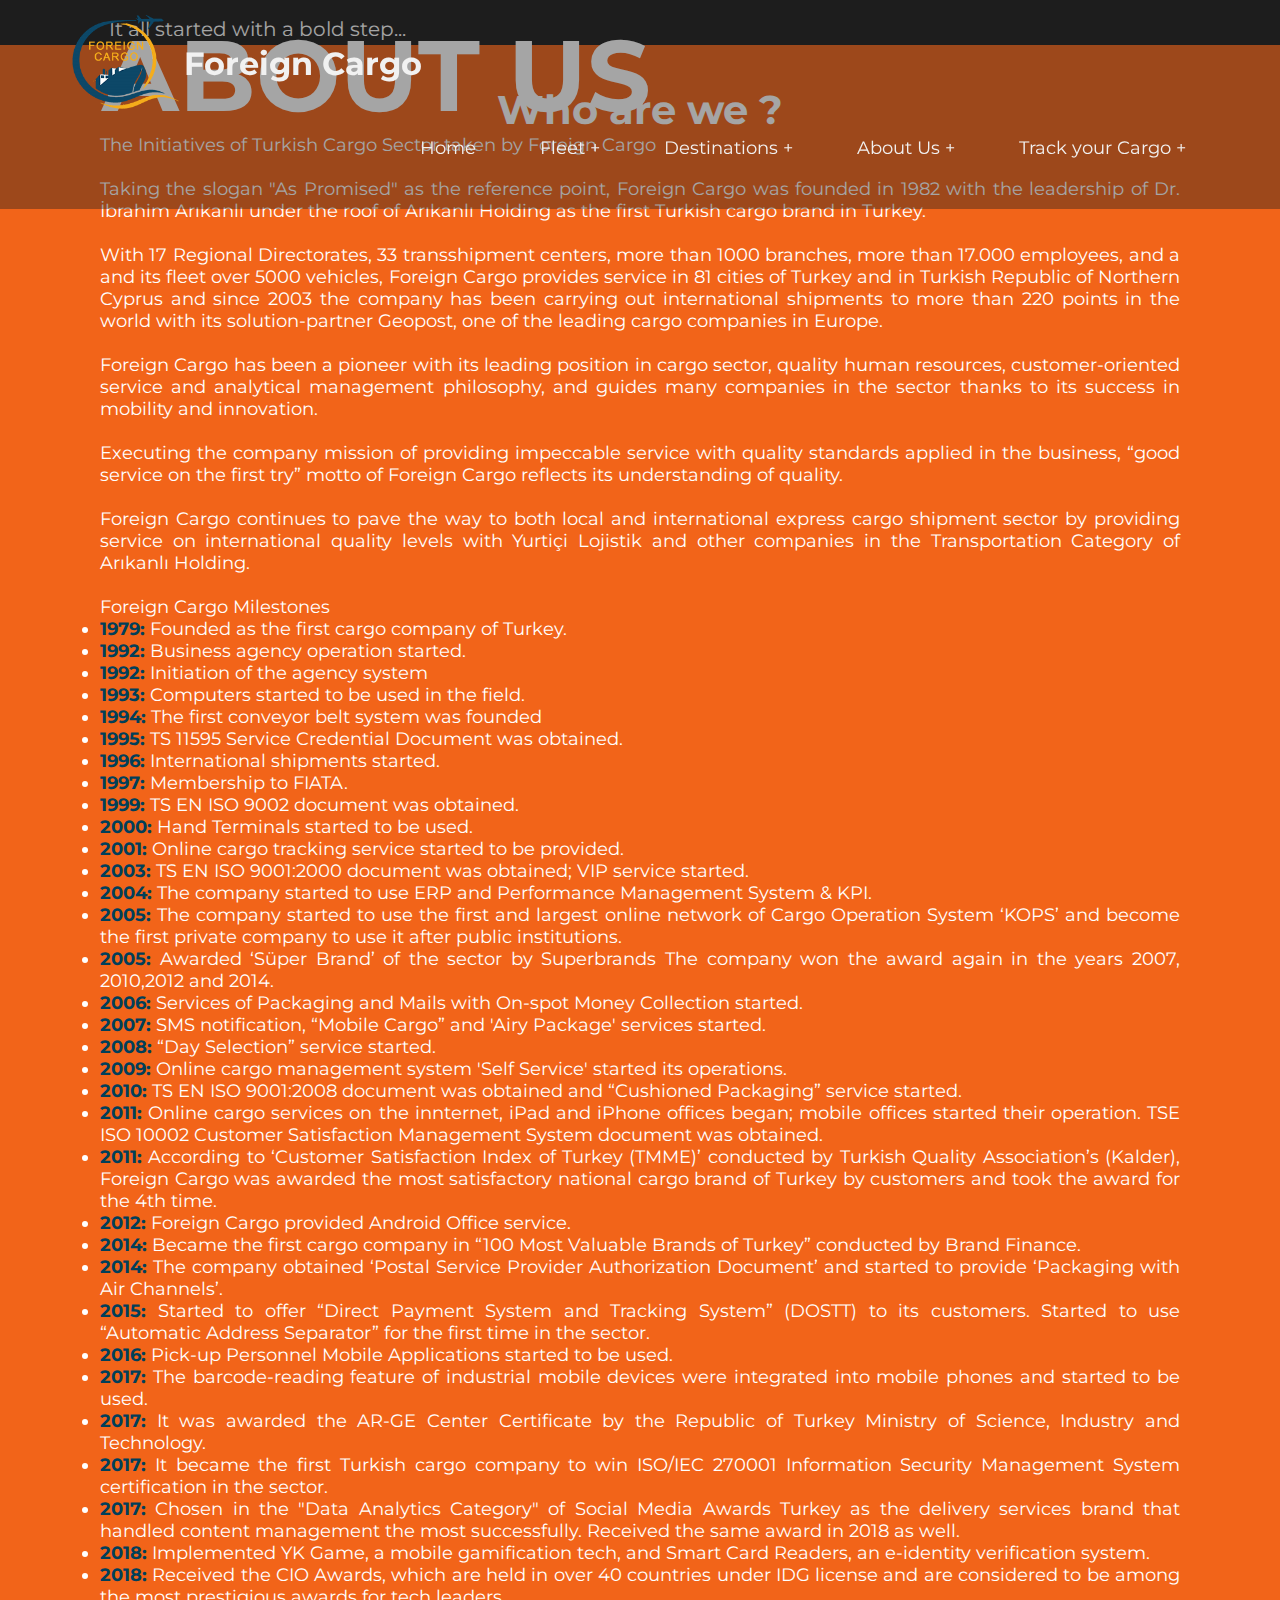
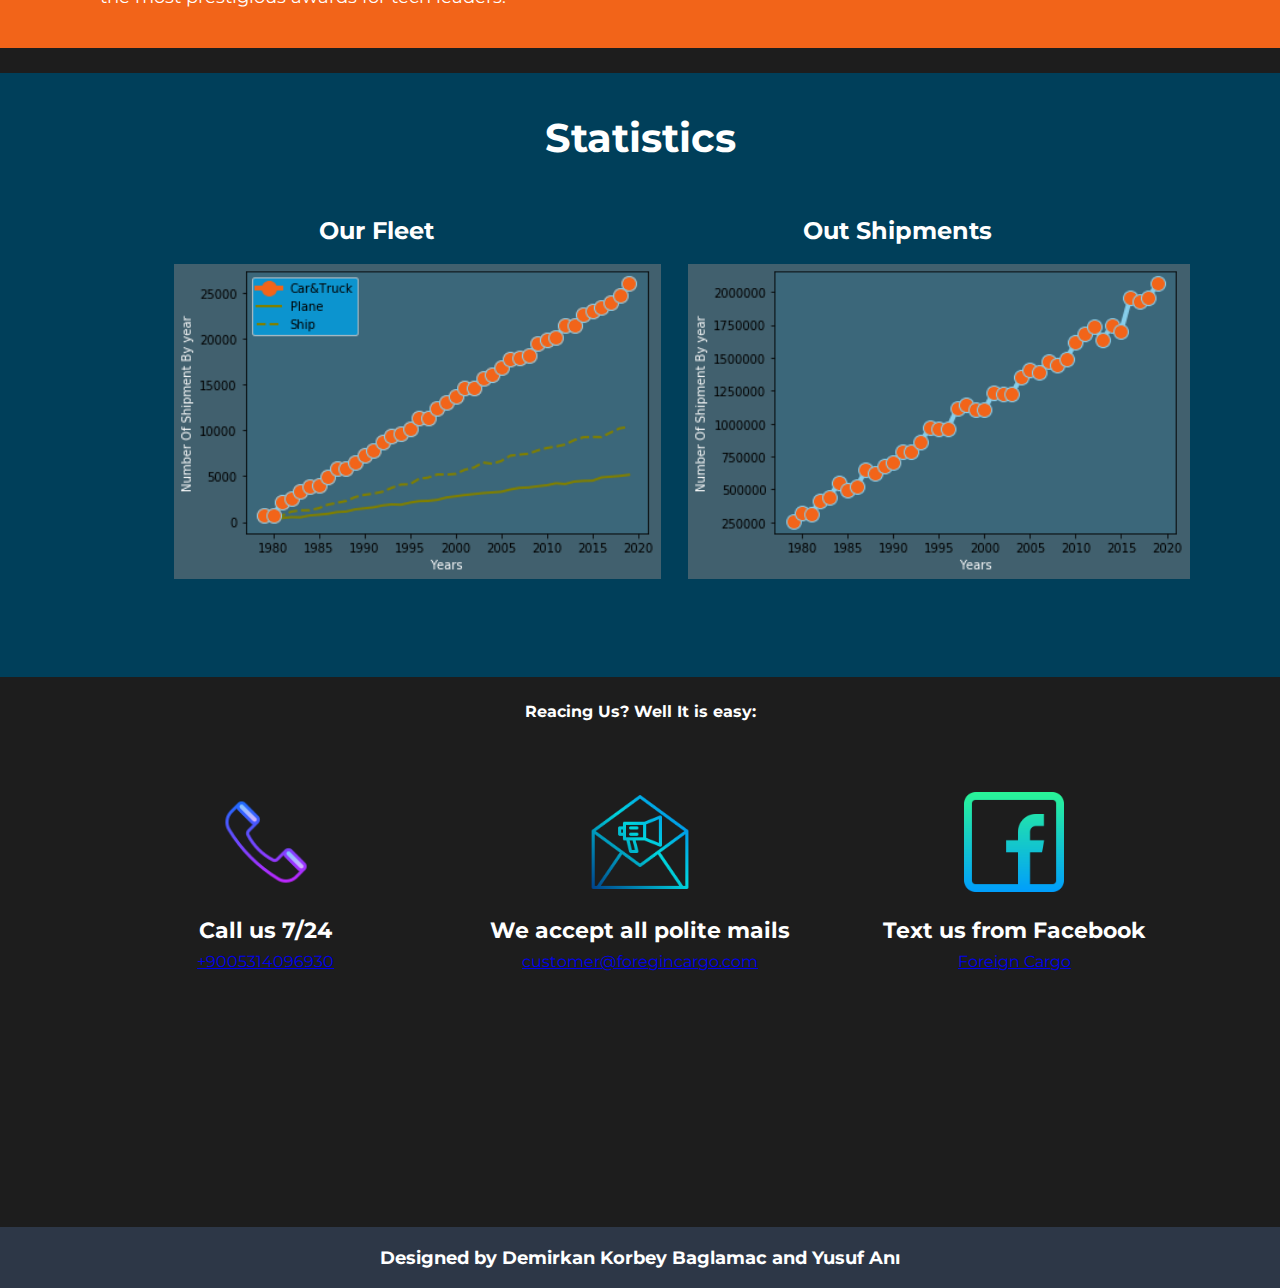
==== htmls/about-us.html @ 5ed9c093 "Added About Us" ====
<!DOCTYPE html>
<html lang="en">
<head>
    <meta charset="UTF-8">
    <meta name="viewport" content="width=device-width, initial-scale=1.0">
    <meta http-equiv="X-UA-Compatible" content="ie=edge">
    <meta name = "keywords" content = "Cargo, Plane, Logistic" />
    <meta name = "description" content = "The website of Foreign Cargo." />
    <meta name="author" content="Created by Demirkan Korbey Baglamac and Yusuf Anı">
    <link rel="icon" href="../images/favicon.png" type="image/png">
    <link rel="stylesheet" href="../css/main.css">
    <link rel="stylesheet" href="../css/about.css ">
    <script src="https://ajax.googleapis.com/ajax/libs/jquery/3.5.1/jquery.min.js"></script>
    <link href="https://fonts.googleapis.com/css?family=Montserrat|Raleway|Source+Sans+Pro" rel="stylesheet">
    <!--Image Slider-->
    <script src="../js/slider.js"></script>
    <!--Main Js-->
    <script src="../js/main.js"></script>
    <title>Foreign Cargo</title>
</head>
<body>
    <!--Header-->
    <header id="header">
    <div class="container">
        <div id="logo" style = "cursor: pointer;" onclick="location.href='../index.html';">
            <img id="logo-image" src="../images/logo_tran_200x200.png"></img>
            <h1 id="logo-text">Foreign Cargo</h1>
        </div>
        <!--Navigation Bar-->
        <nav id="nav-menu">
            <ul>
                <li><a href="../index.html">Home</a></li>
                <li><a href="#">Fleet</a>
                <!-- First Tier Drop Down -->
                <ul>
                    <li class="sub-menu"><a href="#">Aerial</a></li>
                    <li class="sub-menu"><a href="#">Ships</a></li>
                    <li class="sub-menu"><a href="#">Trucks</a></li>
                </ul>        
                </li>
                <li><a href="htmls/destinations.html">Destinations</a>
                <!-- First Tier Drop Down -->
                <ul>
                    <li class="sub-menu"><a href="#">Asia</a></li>
                    <li class="sub-menu"><a href="#">Africa</a></li>
                    <li class="sub-menu"><a href="#">Europe</a></li>
                    <li class="sub-menu"><a href="#">America</a></li>
                </ul>
                </li>
                <li><a href="#">About Us</a>
                    <!-- First Tier Drop Down -->
                    <ul>
                        <li class="sub-menu"><a href="#">Our History</a></li>
                        <li class="sub-menu"><a href="#">Contacts</a></li>
                        <li class="sub-menu"><a href="#">Statistics</a></li>
                    </ul>
                </li>
                <li id="search_button_li" onmouseover="change_visibility_sbutton(1)" onmouseout="change_visibility_sbutton(0)" ><a  href="#">Track your Cargo</a> <input id="search_button" type="text" style="visibility: hidden; position: absolute;" placeholder="Search.."></li>
            </ul>
        </nav>
    </div>
    </header>
    <!--Title Image-->
    <div class="titleHeader">
        <img class="titleImage"src="../images/aboutus.jpg" style="width: 100%;" alt="">
        <h2 class="titleText">ABOUT US</h2>
        <p class="titleText2">It all started with a bold step...</p>
    </div>
    <!--Start Page Code-->
    <section id="news"  >
        <div class="newsBox" >
          <div class="container">
              <h4>Who are we ?</h4>
              
          <div style="font-size: large;text-align: justify;" >
            The Initiatives of Turkish Cargo Sector taken by Foreign Cargo<br><br>
            Taking the slogan "As Promised" as the reference point, Foreign Cargo was founded in 1982 with the leadership of Dr. İbrahim Arıkanlı under the roof of Arıkanlı Holding as the first Turkish cargo brand in Turkey.<br><br>
            
            With 17 Regional Directorates, 33 transshipment centers, more than 1000 branches, more than 17.000 employees, and a and its fleet over 5000 vehicles, Foreign Cargo provides service in 81 cities of Turkey and in Turkish Republic of Northern Cyprus and since 2003 the company has been carrying out international shipments to more than 220 points in the world with its solution-partner Geopost, one of the leading cargo companies in Europe.<br><br>
            
            Foreign Cargo has been a pioneer with its leading position in cargo sector, quality human resources, customer-oriented service and analytical management philosophy, and guides many companies in the sector thanks to its success in mobility and innovation.<br><br>
            
            Executing the company mission of providing impeccable service with quality standards applied in the business, “good service on the first try” motto of Foreign Cargo reflects its understanding of quality.<br><br>
            
            Foreign Cargo continues to pave the way to both local and international express cargo shipment sector by providing service on international quality levels with Yurtiçi Lojistik and other companies in the Transportation Category of Arıkanlı Holding.<br><br>
            
            Foreign Cargo Milestones
            <ul>

            <li><span class="date" >1979:</span> Founded as the first cargo company of Turkey.</li>
            <li><span class="date" >1992:</span> Business agency operation started.</li>
            <li><span class="date" >1992:</span> Initiation of the agency system</li>
            <li><span class="date" >1993:</span> Computers started to be used in the field.</li>
            <li><span class="date" >1994:</span> The first conveyor belt system was founded</li>
            <li><span class="date" >1995:</span> TS 11595 Service Credential Document was obtained.</li>
            <li><span class="date" >1996:</span> International shipments started.</li>
            <li><span class="date" >1997:</span> Membership to FIATA.</li>
            <li><span class="date" >1999:</span> TS EN ISO 9002 document was obtained.</li>
            <li><span class="date" >2000:</span> Hand Terminals started to be used.</li>
            <li><span class="date" >2001:</span> Online cargo tracking service started to be provided.</li>
            <li><span class="date" >2003:</span> TS EN ISO 9001:2000 document was obtained; VIP service started.</li>
            <li><span class="date" >2004:</span> The company started to use ERP and Performance Management System & KPI.</li>
            <li><span class="date" >2005:</span> The company started to use the first and largest online network of Cargo Operation System ‘KOPS’ and become the first private company to use it after public institutions.</li>
            <li><span class="date" >2005:</span> Awarded ‘Süper Brand’ of the sector by Superbrands The company won the award again in the years 2007, 2010,2012 and 2014.</li>
            <li><span class="date" >2006:</span> Services of Packaging and Mails with On-spot Money Collection started.</li>
            <li><span class="date" >2007:</span> SMS notification, “Mobile Cargo” and 'Airy Package' services started.</li>
            <li><span class="date" >2008:</span> “Day Selection” service started.</li>
            <li><span class="date" >2009:</span> Online cargo management system 'Self Service' started its operations.</li>
            <li><span class="date" >2010:</span> TS EN ISO 9001:2008 document was obtained and “Cushioned Packaging” service started.</li>
            <li><span class="date" >2011:</span> Online cargo services on the innternet, iPad and iPhone offices began; mobile offices started their operation. TSE ISO 10002 Customer Satisfaction Management System document was obtained.</li>
            <li><span class="date" >2011:</span> According to ‘Customer Satisfaction Index of Turkey (TMME)’ conducted by Turkish Quality Association’s (Kalder), Foreign Cargo was awarded the most satisfactory national cargo brand of Turkey by customers and took the award for the 4th time.</li>
            <li><span class="date" >2012:</span> Foreign Cargo provided Android Office service.</li>
            <li><span class="date" >2014:</span> Became the first cargo company in “100 Most Valuable Brands of Turkey” conducted by Brand Finance.</li>
            <li><span class="date" >2014:</span> The company obtained ‘Postal Service Provider Authorization Document’ and started to provide ‘Packaging with Air Channels’.</li>
            <li><span class="date" >2015:</span> Started to offer “Direct Payment System and Tracking System” (DOSTT) to its customers. Started to use “Automatic Address Separator” for the first time in the sector.</li>
            <li><span class="date" >2016:</span> Pick-up Personnel Mobile Applications started to be used.</li>
            <li><span class="date" >2017:</span> The barcode-reading feature of industrial mobile devices were integrated into mobile phones and started to be used.</li>
            <li><span class="date" >2017:</span> It was awarded the AR-GE Center Certificate by the Republic of Turkey Ministry of Science, Industry and Technology.</li>
            <li><span class="date" >2017:</span> It became the first Turkish cargo company to win ISO/IEC 270001 Information Security Management System certification in the sector.</li>
            <li><span class="date" >2017:</span> Chosen in the "Data Analytics Category" of Social Media Awards Turkey as the delivery services brand that handled content management the most successfully. Received the same award in 2018 as well.</li>
            <li><span class="date" >2018:</span> Implemented YK Game, a mobile gamification tech, and Smart Card Readers, an e-identity verification system.</li>
            <li><span class="date" >2018:</span> Received the CIO Awards, which are held in over 40 countries under IDG license and are considered to be among the most prestigious awards for tech leaders.</li>
            

        </ul>

          </div>

            </div>
        </div>
        <div class="newsBox" >
            <div class="container">
                <h4>Statistics </h4>

                <div class="row" >
                    <div >
                        <h2> Our Fleet</h2>
                        <br>
                        <img  src="../images/statistics/n_flet.png" alt="" style="width:120%">
                    </div>
                    <div>
                        <h2> Out Shipments</h2>
                        <br>
                        <img  src="../images/statistics/n_item.png" alt="" style="width:120%">
                    </div>
    
                  </div>
    
    
    
    
            </div>
          </div>



  
        </div>
      </div>


    </section>
<section id="contacts">
    <h4 style="text-align: center;">Reacing Us? Well It is easy: </h4>
    <section id="smallBoxes" >
        <div class="container">
            <div class="smallBox">
                <img src="../images/Icons/tel.png" alt="Telephone">
                <h3>Call us 7/24</h3>
                <p style="text-align: center;"><a href="facebook.com">+9005314096930</a></p>
            </div>
            <div class="smallBox">
                <img src="../images/Icons/mail.png" alt="Mail">
                <h3>We accept all polite mails</h3>
                <p style="text-align: center;"><a href="facebook.com">customer@foregincargo.com</a></p>
            </div>
            <div class="smallBox">
                <img src="../images/Icons/facebook.png" alt="facebook">
                <h3>Text us from Facebook</h3>
                <p style="text-align: center;"><a href="facebook.com">Foreign Cargo</a> </p>         
            </div>
        </div>
    </section>

</section>



        <!--Footer-->
        <footer>
            <p>Designed by Demirkan Korbey Baglamac and Yusuf Anı</p>
        </footer>
        <!--Header Scroll Animation-->
        <script>
          window.onscroll = function() {scrollFunction()};
          var loaders = document.getElementsByClassName('menua');
    
          function scrollFunction() {
          if (window.screen.width > 768) {
              if (document.body.scrollTop > 20 || document.documentElement.scrollTop > 20) {
                  document.getElementById("header").style.backgroundColor = "rgba(47, 72, 88, 1)";
                  document.getElementById("header").style.minHeight = "60px";
                  document.getElementById("header").style.paddingTop = "0.6%";
                  document.getElementById("header").style.paddingBottom = "0";   
                  document.getElementById("logo-image").style.display = "none";  
                  document.getElementById("logo-text").style.marginTop = "0";
                  document.getElementById("logo-text").style.marginLeft = "120px";
                  document.getElementById("nav-menu").style.marginTop = "0";
                  ar = document.querySelectorAll(".sub-menu");
                  ar.forEach(element => {
                    element.style.backgroundColor=  "rgba(47, 72, 88, 1)";
                  });
              }
              else {
                  document.getElementById("header").style.backgroundColor = "rgba(29, 29, 29, 0.4)";
                  document.getElementById("header").style.minHeight = "70px";
                  document.getElementById("header").style.paddingTop = "0"; 
                  document.getElementById("header").style.paddingBottom = "30px"; 
                  document.getElementById("logo-image").style.display = "inline"; 
                  document.getElementById("logo-text").style.marginTop = "-80px";
                  document.getElementById("logo-text").style.marginLeft = "120px";  
                  document.getElementById("nav-menu").style.marginTop = "40px";
                  console.log("Kaydırma" + document.querySelectorAll(".sub-menu"))
                  ar = document.querySelectorAll(".sub-menu");
                  ar.forEach(element => {
                    element.style.backgroundColor=  "rgba(29, 29, 29, 0.2)";
                  });
              }
          }
      }        
      </script>
</body>
</html>
---- css/main.css ----
* {
    margin: 0;
    padding: 0;
    box-sizing: border-box;
}
body {
    font-family: 'Montserrat', sans-serif;
    background-color: #1d1d1d;
    color: white;
}
.container {
    width: 90%;
    margin: auto;
}

/*-----------Header-----------*/
header {
    position: fixed;
    top: 0;
    min-height: 80px;
    padding-top: 0;
    background-color: rgba(29, 29, 29, 0.4);
    width: 100%;
    margin: auto;
    padding-bottom: 30px;
    z-index: 2;
    transition: background-color 0.2s, min-height 0.2s, padding-top 0.2s;
    -webkit-transition: background-color 0.2s, min-height 0.2s, padding-top 0.2s;     
}
header #logo {
    float: left;
    color: rgb(241,241,241);
    display: inline;
}
header #logo-image {
    width: 120px;
    height: 120px;
}
header #logo-text {
    margin-top: -80px;
    margin-left: 120px;
}
header nav {
    float: right;
    margin-top: 40px;
}
header nav ul {
    padding: 0;
    margin: 0;
    list-style: none;
    position: relative;
}
header nav ul li {
    display:inline-block;
    padding: 10px 30px 20px 30px;  
}
header nav a {
    display:block;
    color: rgb(241,241,241);
    font-size: 18px;
    padding-top: 4px;
    text-decoration:none;
    transition: color 0.3s ease-in;
    -webkit-transition: color 0.3s ease-in;   
}
header nav a:hover {
    color: rgb(184, 184, 184);
}

/* Hide Dropdowns by Default */
header nav ul ul {
	display: none;
    position: absolute; 
    top: 50px; /* the height of the main nav */
}

/* Display Dropdowns on Hover */
header nav ul li:hover > ul {
	display: inherit;
}

/* Fisrt Tier Dropdown */
header nav ul ul li {
	width:170px;
	float:none;
	display:list-item;
    position: relative;
    background-color: rgba(29, 29, 29, 0.2);
}

/* Second, Third and more Tiers	*/
header nav ul ul ul li {
	position: relative;
	top:-60px; 
    left:130px;
}

/* Change this in order to change the Dropdown symbol */
header li > a:after { content:  ' +'; }
header li > a:only-child:after { content: ''; }

/*-----------Title Image-----------*/
.titleHeader {
    position: relative;
    height: 20%;
}

.titleText {
    position: absolute;
    font-size: 100px;
    top: 75%;
    left: 8%;
}
.titleText2 {
    position: absolute;
    font-size: 20px;
    top: 92%;
    left: 8.5%;
}

/*-----------ImageSlide-----------*/
.imageSlide {
    position: relative;
    min-height: 800px;
    text-align: center;
    color: #fff;   
    background-attachment: fixed;
    background: url() no-repeat ;
}
.imageSlidePage {
    position: absolute;
    top: 40%;
    right: 0%;
    /*height: 145px;*/
    padding: 20px;
    background-color: rgba(29, 29, 29, 0.5);
    font-family: 'Source Sans Pro', sans-serif;
}
.imageSlidePage h2 {
    font-size: 40px;
    display: inline-block;
    margin-right: 40px;
}
.imageSlidePage p {
    font-size: 18px;
    width: 400px;
    text-align: justify;
    display: inline-block;
    margin-right: 40px;
}
.prev, .next {
    cursor: pointer;
    position: absolute;
    top: 50%;
    width: auto;
    margin-top: -22px;
    padding: 16px;
    color: white;
    font-weight: bold;
    font-size: 18px;
    transition: 0.6s ease;
    border-radius: 0 3px 3px 0;
    user-select: none;
    background-color: rgb(41, 41, 41);
}
  
/* Position the "next button" to the right */
.next {
    right: 0;
    border-radius: 3px 0 0 3px;
}

/* Position the "next button" to the right */
.prev {
    left: 0;
    border-radius: 3px 0 0 3px;
}

/* On hover, add a black background color with a little bit see-through */
.prev:hover, .next:hover {
    background-color: rgba(0,0,0,0.8);
}
.fade {
    -webkit-animation-name: fade;
    -webkit-animation-duration: 1.5s;
    animation-name: fade;
    animation-duration: 1.5s;
}
  
@-webkit-keyframes fade {
    from {opacity: .4}
    to {opacity: 1}
}
  
@keyframes fade {
    from {opacity: .4}
    to {opacity: 1}
}

/*-----------Small Boxes-----------*/
/*Not: Small Boxları ortalayamadım o yüzden margin ekledim*/
#smallBoxes {
    display: flex;
    margin-top: 4%;
    margin-bottom: 5%;
}
#smallBoxes .smallBox {
    float: left;
    text-align: center; 
    width: 30%;
    padding-left: 20px;
    padding-right: 20px;
    margin-left: 2.5%;
}
#smallBoxes img  {
    width: 140px;
    padding: 20px;
}
#smallBoxes h3 {
    font-size: 140%;
    padding-bottom: 8px;
}
#smallBoxes p {
    text-align: justify;    
}

/*-----------News Boxes-----------*/
/*rgb(94, 93, 93)*/
#news .newsBox {
    margin-top: 2%;
    margin-bottom: 2%;
    text-align: center;
    justify-content: center;
    background-color: #F26419;
    padding: 40px;
}
#news .newsBox:nth-of-type(even) {
    background-color: #003f5a;
}
#news .newsBox h4 {
    font-size: 40px;
}
#news .newsBox p{
    float: left;
    text-align: justify;
    width: 50%;
    padding: 20px;
}

.newsTable {
    width: 80%;
    margin: auto;
}
.newsTable td {
    width: 40%;
}
.newsTable li {
    width: 50%;
    text-align: left;
    padding-bottom: 20px;
    font-size: 18px;
}

.title-hr hr {
    display: inline-block;
    width: 36%;
    margin: 5px 10px;
    border-top: 1px solid #e5e5e5;
}
.title-hr {
    text-align: center;
}
/*-----------Download Button-----------*/
.downloadButton {
    background-color: rgb(32, 46, 68);
    border: none;
    border-radius: 2px;
    color: rgb(241,241,241);
    padding: 10px 50px;
    cursor: pointer;
    font-size: 16px;
    margin-top: 5px;
  }
  .downloadButton:hover {
    background-color: rgba(24, 34, 51, 0.842);
  }

  .infoBtn {
    background-color:    #003f5a;
    border-radius: 11px;
    padding:       15px 25px;
    color:         #ffffff;
    display:       inline-block;
    text-align:    center;
    text-decoration: none;
  }
 
/*-----------Footer-----------*/
footer {
    padding: 20px;
    margin-top: 20%;
    color: white;
    background-color: rgb(45, 55, 71);
    text-align: center;
}
footer p {
    font-size: 110%;
    font-weight: bold;
}
/*-----------Responsive-----------*/
@media(max-width: 768px) {
    header .logo, header nav, header nav li,.imageSlideText, .imageSlideText h2, .imageSlideText p{
        float: none;
        text-align: center;
        width: 100%;
    }
    #smallBoxes .smallBox {
        float: none;
        text-align: center;
        width: 100%;
    }
}
---- css/about.css ----
.row{
    justify-content: center;
    display: flex;
    flex-wrap: nowrap;
    }
  .row div {
    padding: 5%;
  }

.date{
    color: #003f5a;
    font-weight: bold;
}
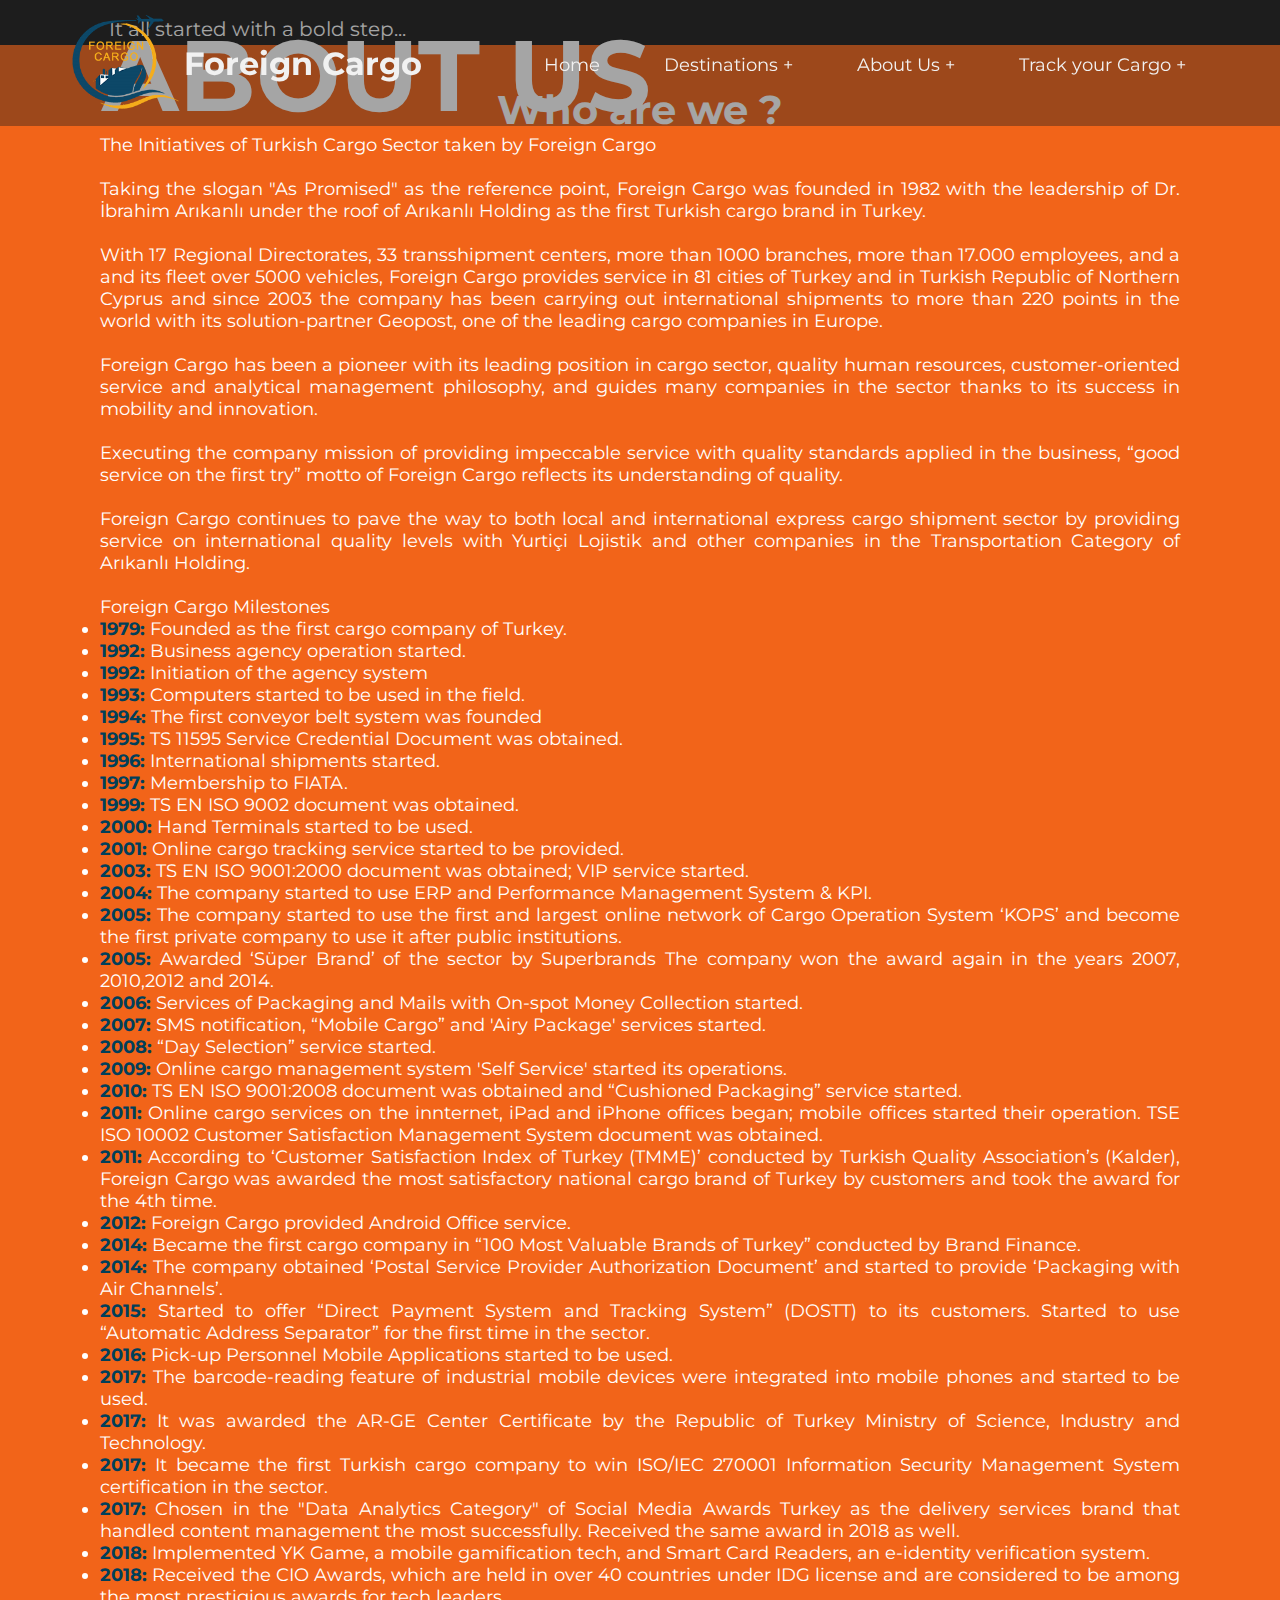
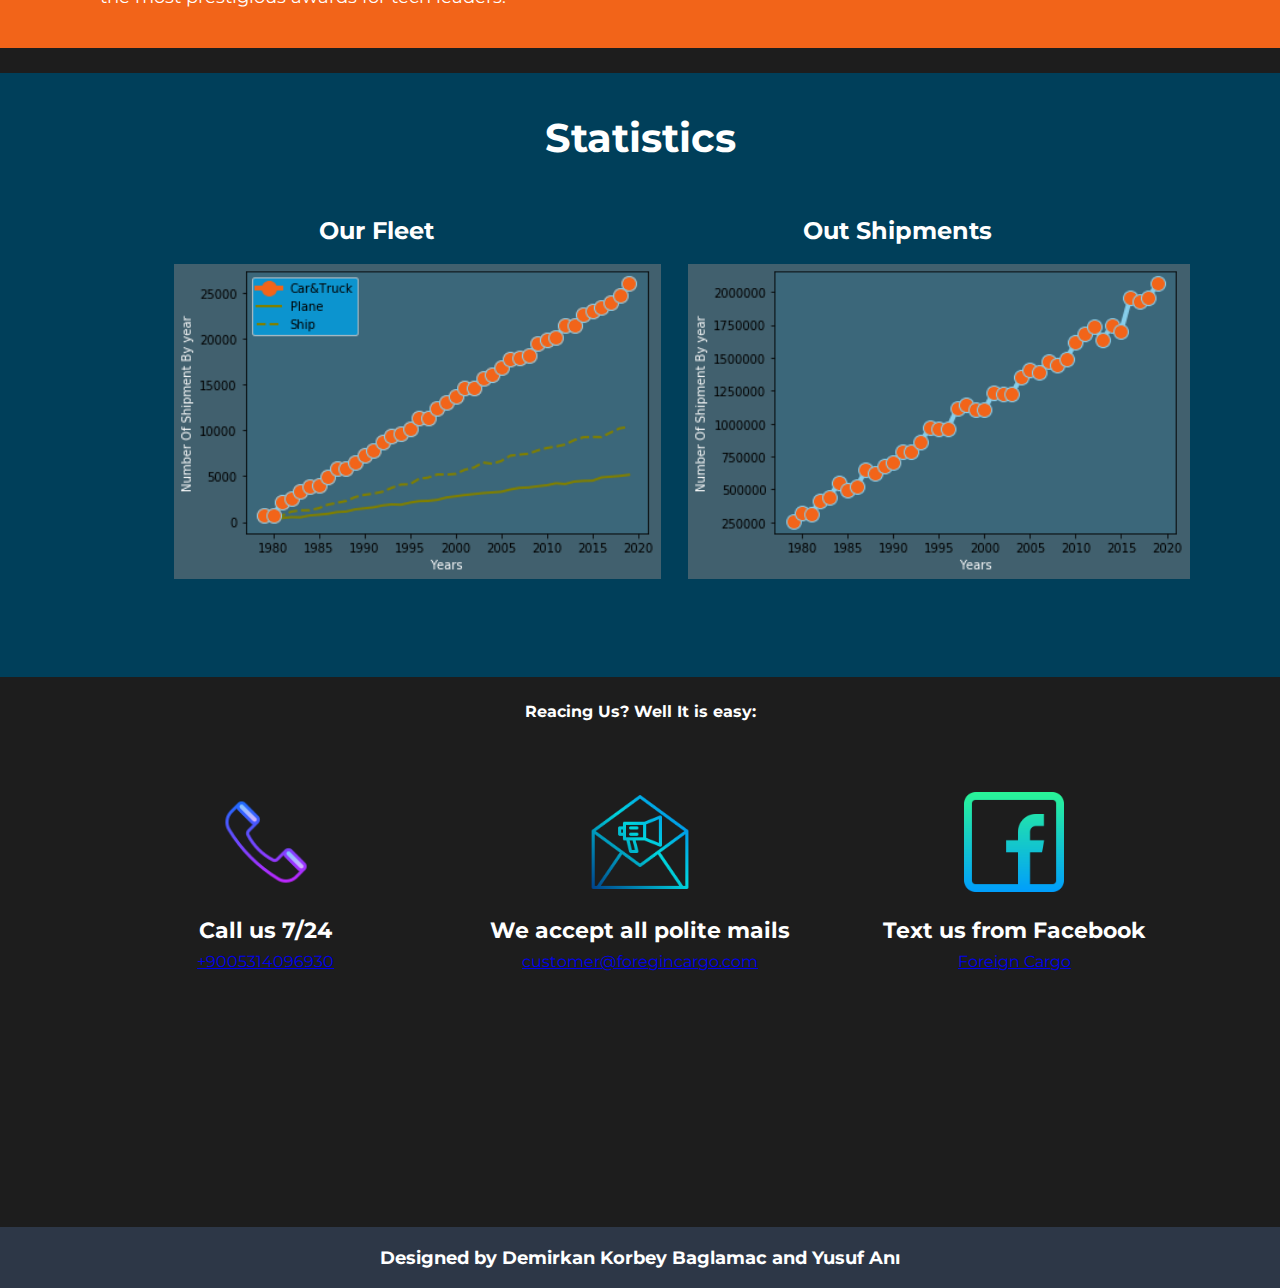
==== commit 31697e26: "Menu Links Added" ====
--- a/htmls/about-us.html
+++ b/htmls/about-us.html
@@ -30,29 +30,21 @@
         <nav id="nav-menu">
             <ul>
                 <li><a href="../index.html">Home</a></li>
-                <li><a href="#">Fleet</a>
+                <li><a href="destinations.html">Destinations</a>
                 <!-- First Tier Drop Down -->
                 <ul>
-                    <li class="sub-menu"><a href="#">Aerial</a></li>
-                    <li class="sub-menu"><a href="#">Ships</a></li>
-                    <li class="sub-menu"><a href="#">Trucks</a></li>
-                </ul>        
-                </li>
-                <li><a href="htmls/destinations.html">Destinations</a>
-                <!-- First Tier Drop Down -->
-                <ul>
-                    <li class="sub-menu"><a href="#">Asia</a></li>
-                    <li class="sub-menu"><a href="#">Africa</a></li>
-                    <li class="sub-menu"><a href="#">Europe</a></li>
-                    <li class="sub-menu"><a href="#">America</a></li>
+                    <li class="sub-menu"><a href="destinations.html#asia">Asia</a></li>
+                    <li class="sub-menu"><a href="destinations.html#africa">Africa</a></li>
+                    <li class="sub-menu"><a href="destinations.html#eu">Europe</a></li>
+                    <li class="sub-menu"><a href="destinations.html#america">America</a></li>
                 </ul>
                 </li>
-                <li><a href="#">About Us</a>
+                <li><a href="about-us.html">About Us</a>
                     <!-- First Tier Drop Down -->
                     <ul>
-                        <li class="sub-menu"><a href="#">Our History</a></li>
-                        <li class="sub-menu"><a href="#">Contacts</a></li>
-                        <li class="sub-menu"><a href="#">Statistics</a></li>
+                        <li class="sub-menu"><a href="about-us.html#history">Our History</a></li>
+                        <li class="sub-menu"><a href="about-us.html#contact">Contacts</a></li>
+                        <li class="sub-menu"><a href="about-us.html#stat">Statistics</a></li>
                     </ul>
                 </li>
                 <li id="search_button_li" onmouseover="change_visibility_sbutton(1)" onmouseout="change_visibility_sbutton(0)" ><a  href="#">Track your Cargo</a> <input id="search_button" type="text" style="visibility: hidden; position: absolute;" placeholder="Search.."></li>
@@ -67,6 +59,8 @@
         <p class="titleText2">It all started with a bold step...</p>
     </div>
     <!--Start Page Code-->
+        <!--Anchor-->
+        <span id="history"></span>
     <section id="news"  >
         <div class="newsBox" >
           <div class="container">
@@ -128,6 +122,8 @@
 
             </div>
         </div>
+             <!--Anchor-->
+     <span id="stat"></span>
         <div class="newsBox" >
             <div class="container">
                 <h4>Statistics </h4>
@@ -160,6 +156,8 @@
 
 
     </section>
+                <!--Anchor-->
+                <span id="contact"></span>
 <section id="contacts">
     <h4 style="text-align: center;">Reacing Us? Well It is easy: </h4>
     <section id="smallBoxes" >
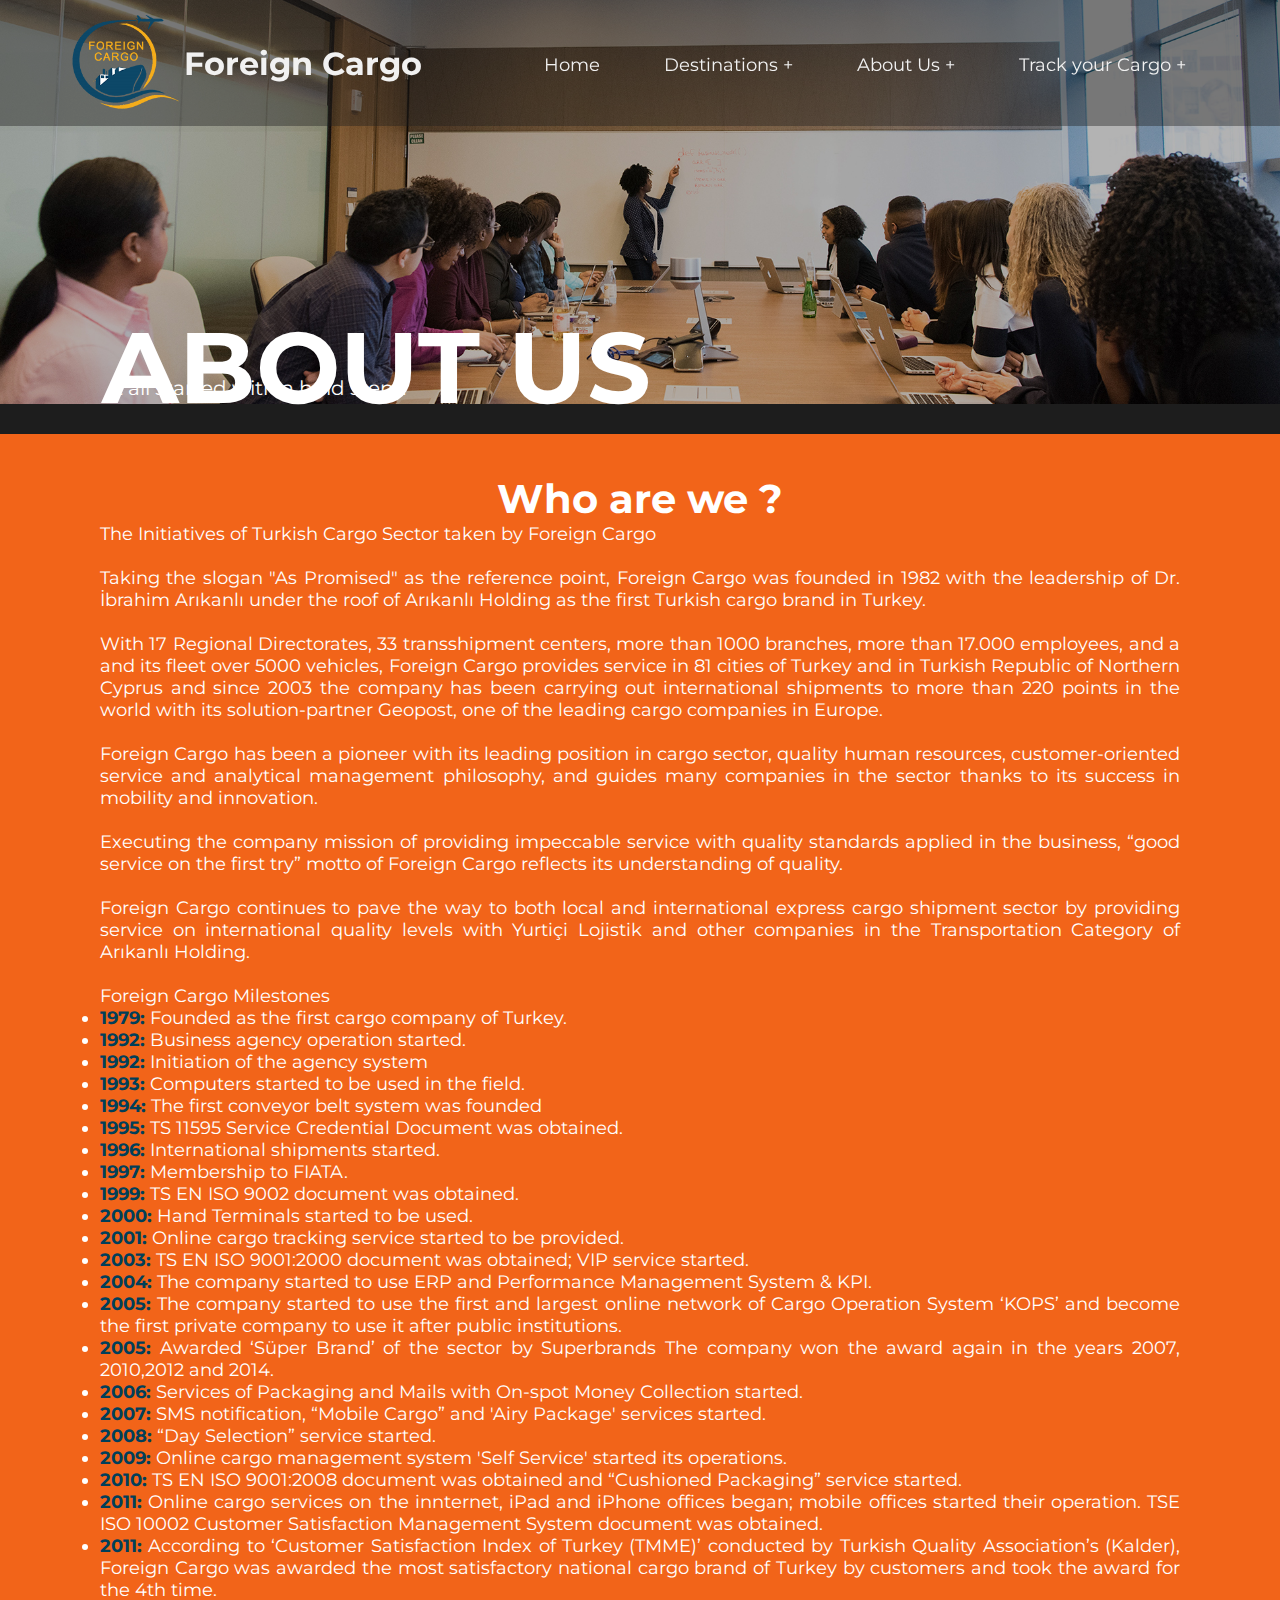
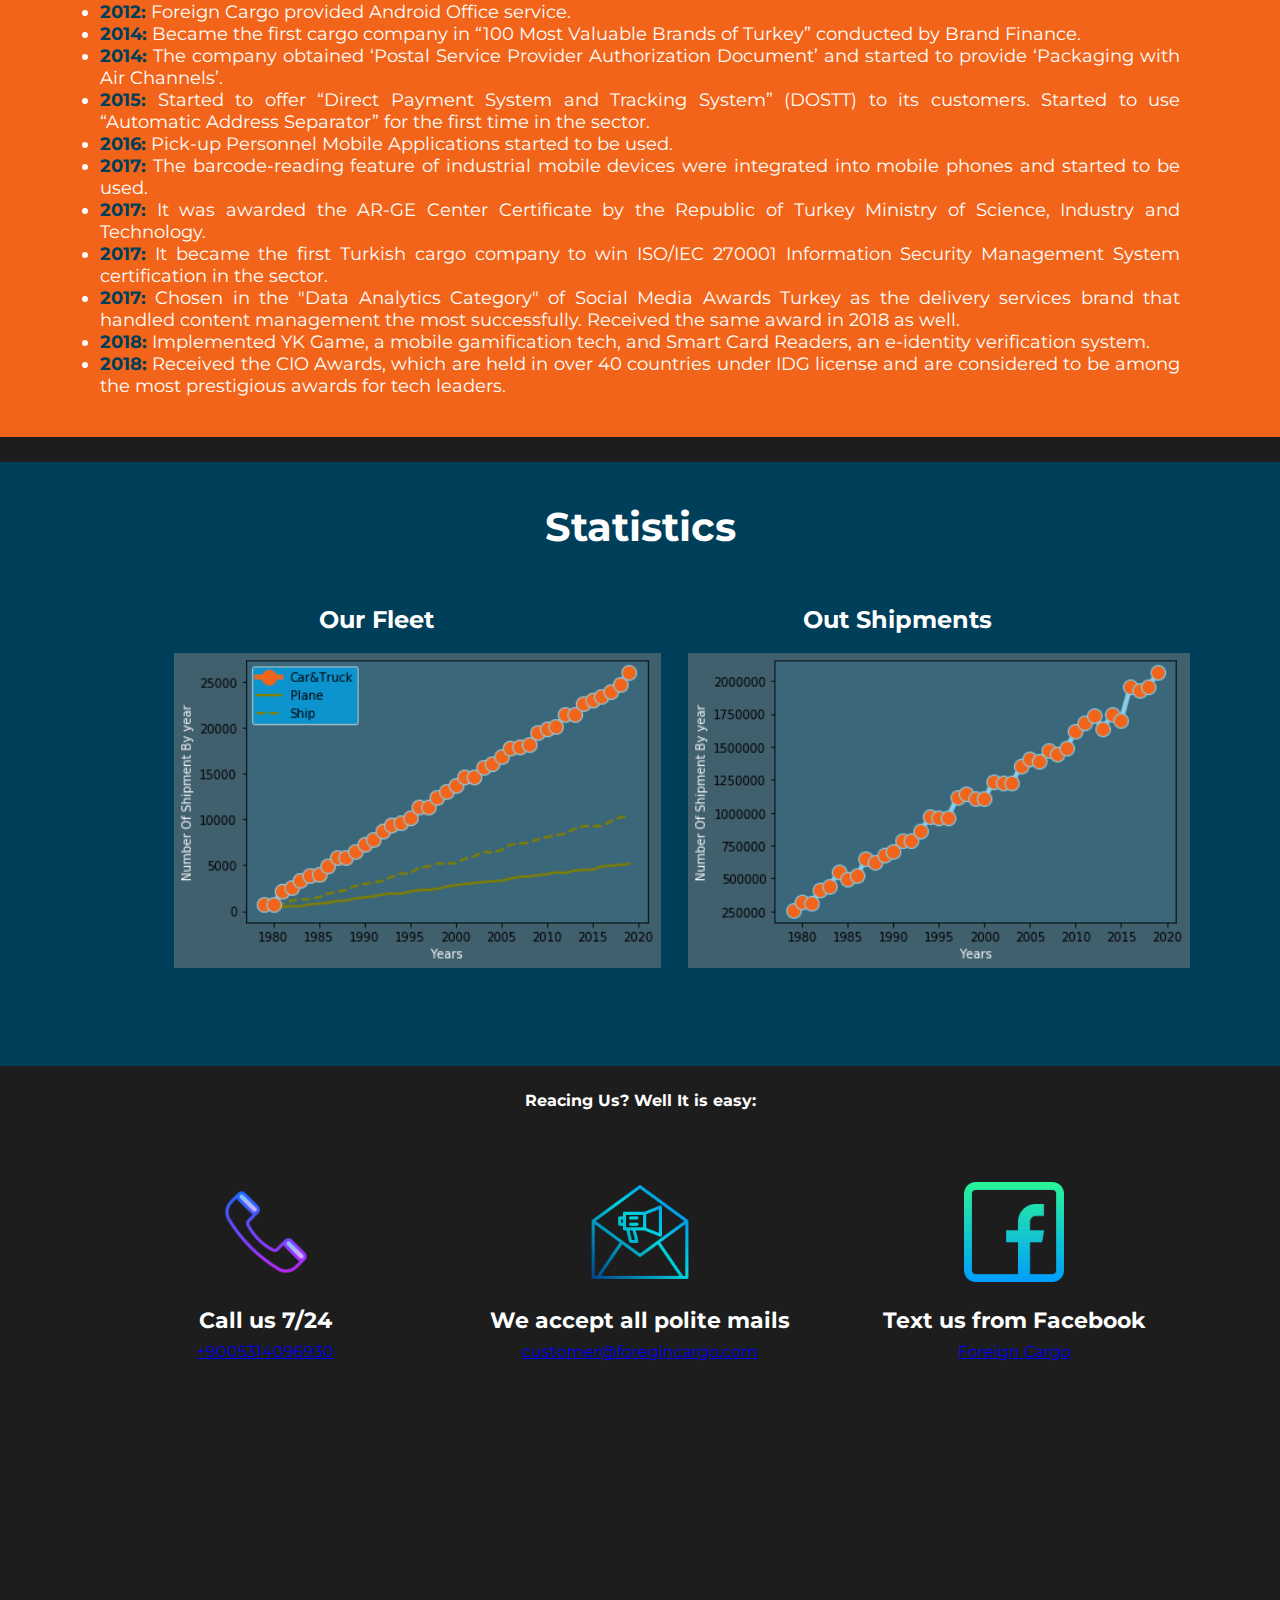
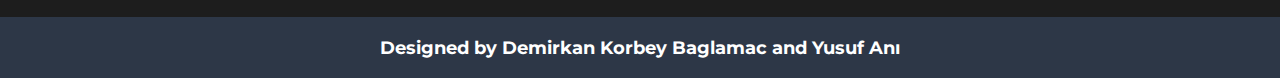
==== commit 751cf23e: "About us image fixed" ====
--- a/htmls/about-us.html
+++ b/htmls/about-us.html
@@ -54,7 +54,7 @@
     </header>
     <!--Title Image-->
     <div class="titleHeader">
-        <img class="titleImage"src="../images/aboutus.jpg" style="width: 100%;" alt="">
+        <img class="titleImage"src="../images/about-us.jpg" style="width: 100%;" alt="">
         <h2 class="titleText">ABOUT US</h2>
         <p class="titleText2">It all started with a bold step...</p>
     </div>
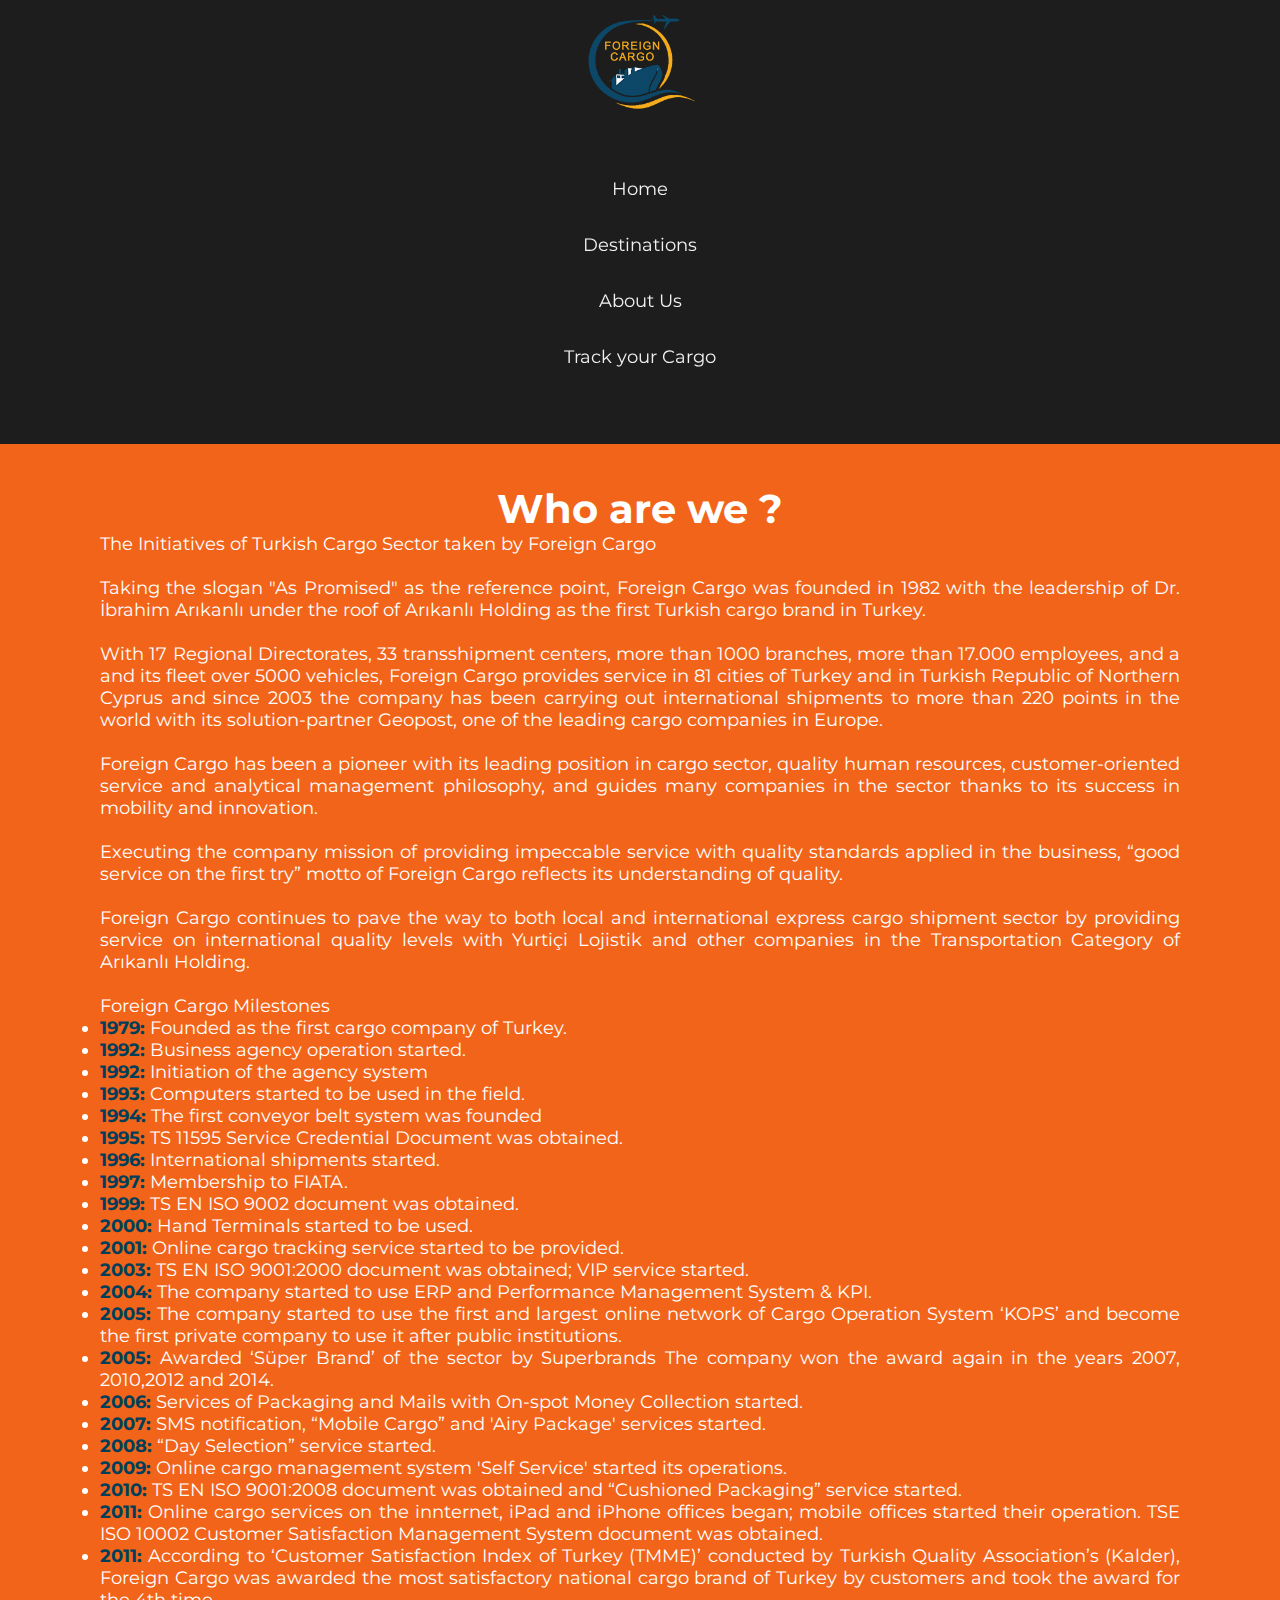
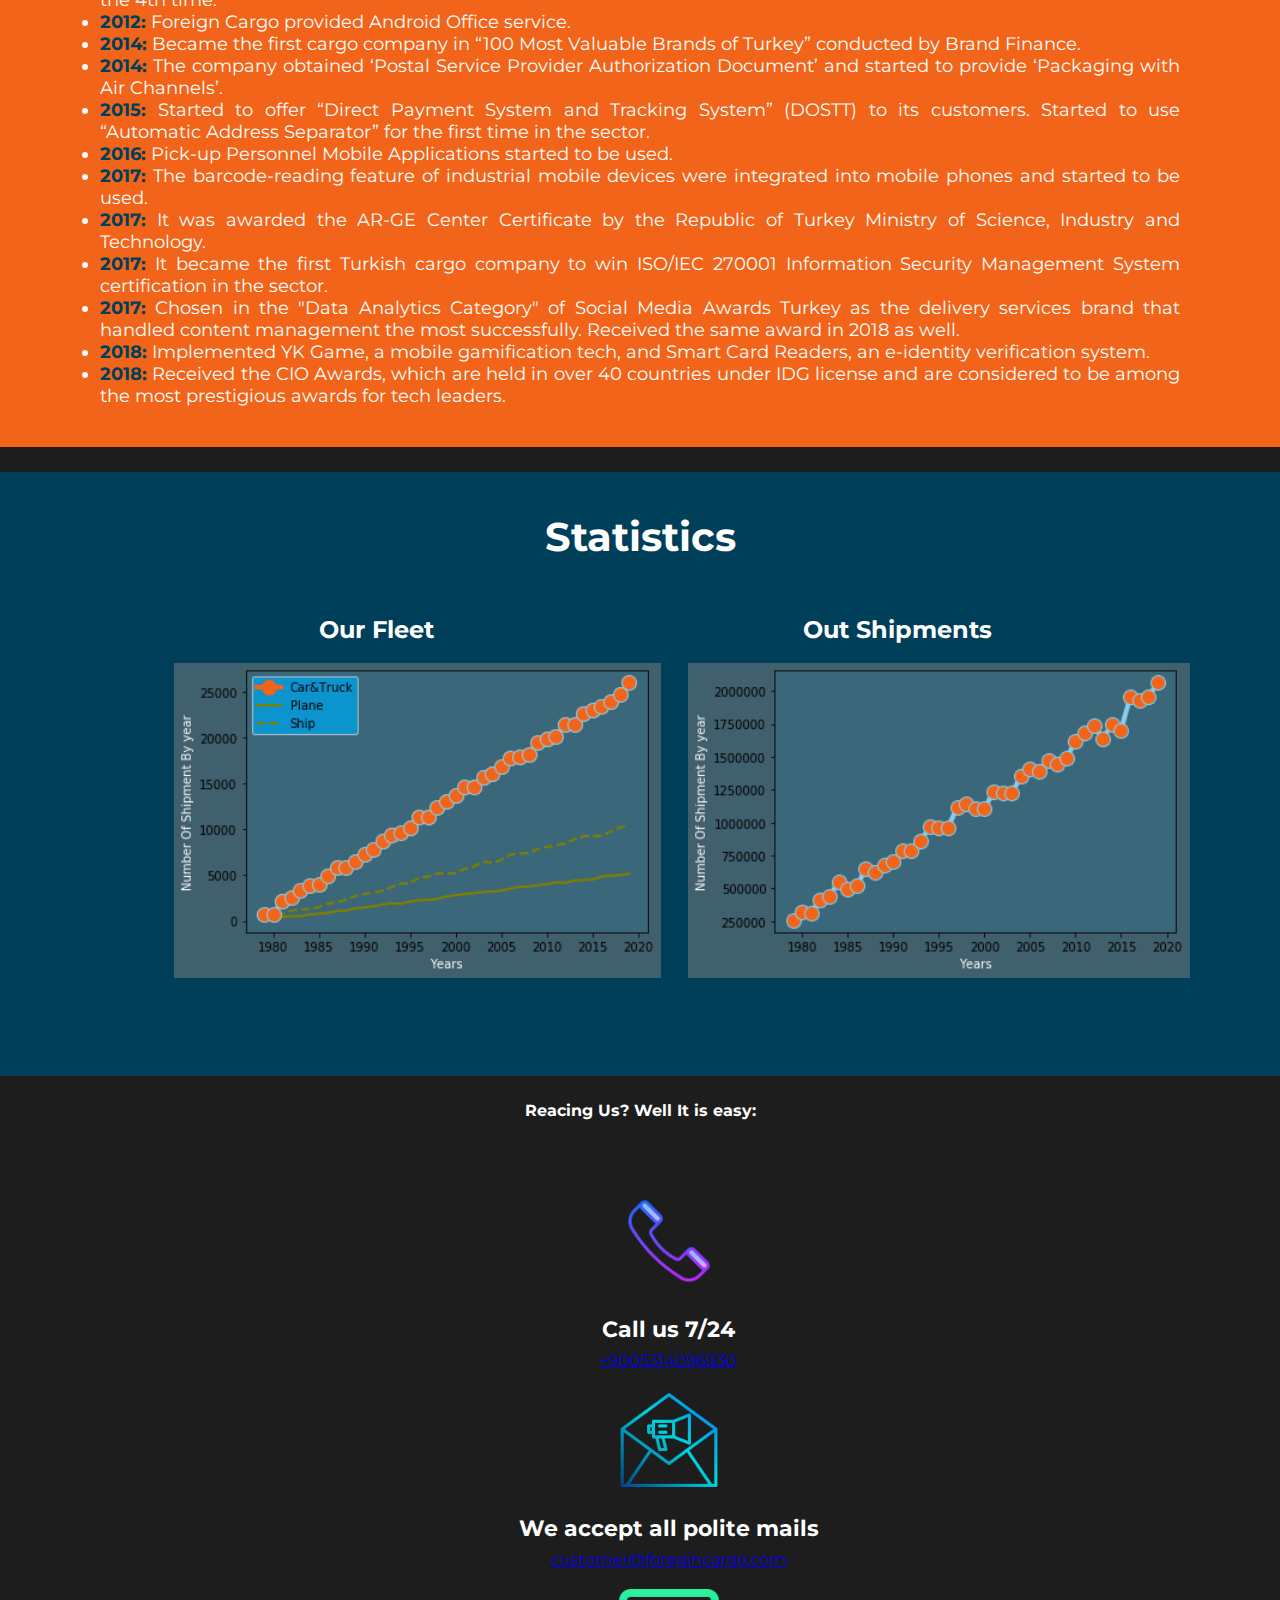
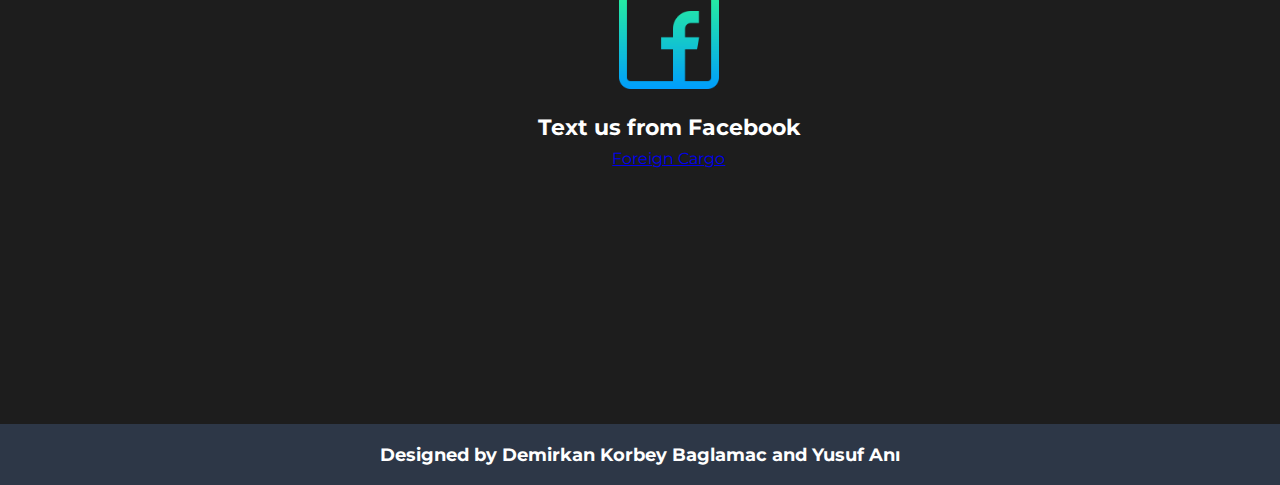
==== commit 814efd75: "ust bosluk duzeltildi" ====
--- a/htmls/about-us.html
+++ b/htmls/about-us.html
@@ -16,6 +16,8 @@
     <script src="../js/slider.js"></script>
     <!--Main Js-->
     <script src="../js/main.js"></script>
+    <script src="../js/scroll.js"></script>
+
     <title>Foreign Cargo</title>
 </head>
 <body>
@@ -60,6 +62,9 @@
     </div>
     <!--Start Page Code-->
         <!--Anchor-->
+        <div class="mobile">
+            <br><br><br><br><br><br><br><br><br><br><br><br><br><br><br><br><br><br><br><br><br><br>
+        </div>
         <span id="history"></span>
     <section id="news"  >
         <div class="newsBox" >
@@ -189,43 +194,5 @@
             <p>Designed by Demirkan Korbey Baglamac and Yusuf Anı</p>
         </footer>
         <!--Header Scroll Animation-->
-        <script>
-          window.onscroll = function() {scrollFunction()};
-          var loaders = document.getElementsByClassName('menua');
-    
-          function scrollFunction() {
-          if (window.screen.width > 768) {
-              if (document.body.scrollTop > 20 || document.documentElement.scrollTop > 20) {
-                  document.getElementById("header").style.backgroundColor = "rgba(47, 72, 88, 1)";
-                  document.getElementById("header").style.minHeight = "60px";
-                  document.getElementById("header").style.paddingTop = "0.6%";
-                  document.getElementById("header").style.paddingBottom = "0";   
-                  document.getElementById("logo-image").style.display = "none";  
-                  document.getElementById("logo-text").style.marginTop = "0";
-                  document.getElementById("logo-text").style.marginLeft = "120px";
-                  document.getElementById("nav-menu").style.marginTop = "0";
-                  ar = document.querySelectorAll(".sub-menu");
-                  ar.forEach(element => {
-                    element.style.backgroundColor=  "rgba(47, 72, 88, 1)";
-                  });
-              }
-              else {
-                  document.getElementById("header").style.backgroundColor = "rgba(29, 29, 29, 0.4)";
-                  document.getElementById("header").style.minHeight = "70px";
-                  document.getElementById("header").style.paddingTop = "0"; 
-                  document.getElementById("header").style.paddingBottom = "30px"; 
-                  document.getElementById("logo-image").style.display = "inline"; 
-                  document.getElementById("logo-text").style.marginTop = "-80px";
-                  document.getElementById("logo-text").style.marginLeft = "120px";  
-                  document.getElementById("nav-menu").style.marginTop = "40px";
-                  console.log("Kaydırma" + document.querySelectorAll(".sub-menu"))
-                  ar = document.querySelectorAll(".sub-menu");
-                  ar.forEach(element => {
-                    element.style.backgroundColor=  "rgba(29, 29, 29, 0.2)";
-                  });
-              }
-          }
-      }        
-      </script>
 </body>
 </html>--- a/css/main.css
+++ b/css/main.css
@@ -108,13 +108,13 @@
 .titleText {
     position: absolute;
     font-size: 100px;
-    top: 75%;
+    bottom: 10%;
     left: 8%;
 }
 .titleText2 {
     position: absolute;
     font-size: 20px;
-    top: 92%;
+    bottom: 8%;
     left: 8.5%;
 }
 
@@ -307,16 +307,70 @@
     font-size: 110%;
     font-weight: bold;
 }
+
+.mobile {
+    display: none;
+}
 /*-----------Responsive-----------*/
-@media(max-width: 768px) {
-    header .logo, header nav, header nav li,.imageSlideText, .imageSlideText h2, .imageSlideText p{
+@media(max-width: 1300px) {
+    header #logo, header nav, header nav li,.imageSlideText, .imageSlideText h2, .imageSlideText p{
         float: none;
         text-align: center;
         width: 100%;
     }
+    header #logo {
+       display: block;
+    }
+    header #logo-text {
+        display: none;
+    }
+
     #smallBoxes .smallBox {
         float: none;
         text-align: center;
         width: 100%;
     }
+
+    .mobile {
+        display: block;
+    }
+
+    /* Hide Dropdowns by Default */
+    header nav ul ul {
+        display: none;
+    }
+    
+    /* Second, Third and more Tiers	*/
+    header nav ul ul ul li {
+        display: none;
+    }
+    
+    /* Change this in order to change the Dropdown symbol */
+    header li > a:after { content:  ''; }
+    header li > a:only-child:after { content: ''; }
+
+    .newsTable tr td {
+        display: block;
+        width: 100%;
+        margin: auto;   
+    }
+    .newsTable tr ul {
+        margin-left: 100px;
+        margin-top: 20px;
+    }
+    
+    .title-hr hr {
+        display: none;
+    }
+
+    .titleHeader {
+        display: none;
+    }
+    
+    .titleText {
+        display: none;
+    }
+    .titleText2 {
+        display: none;
+    }
 }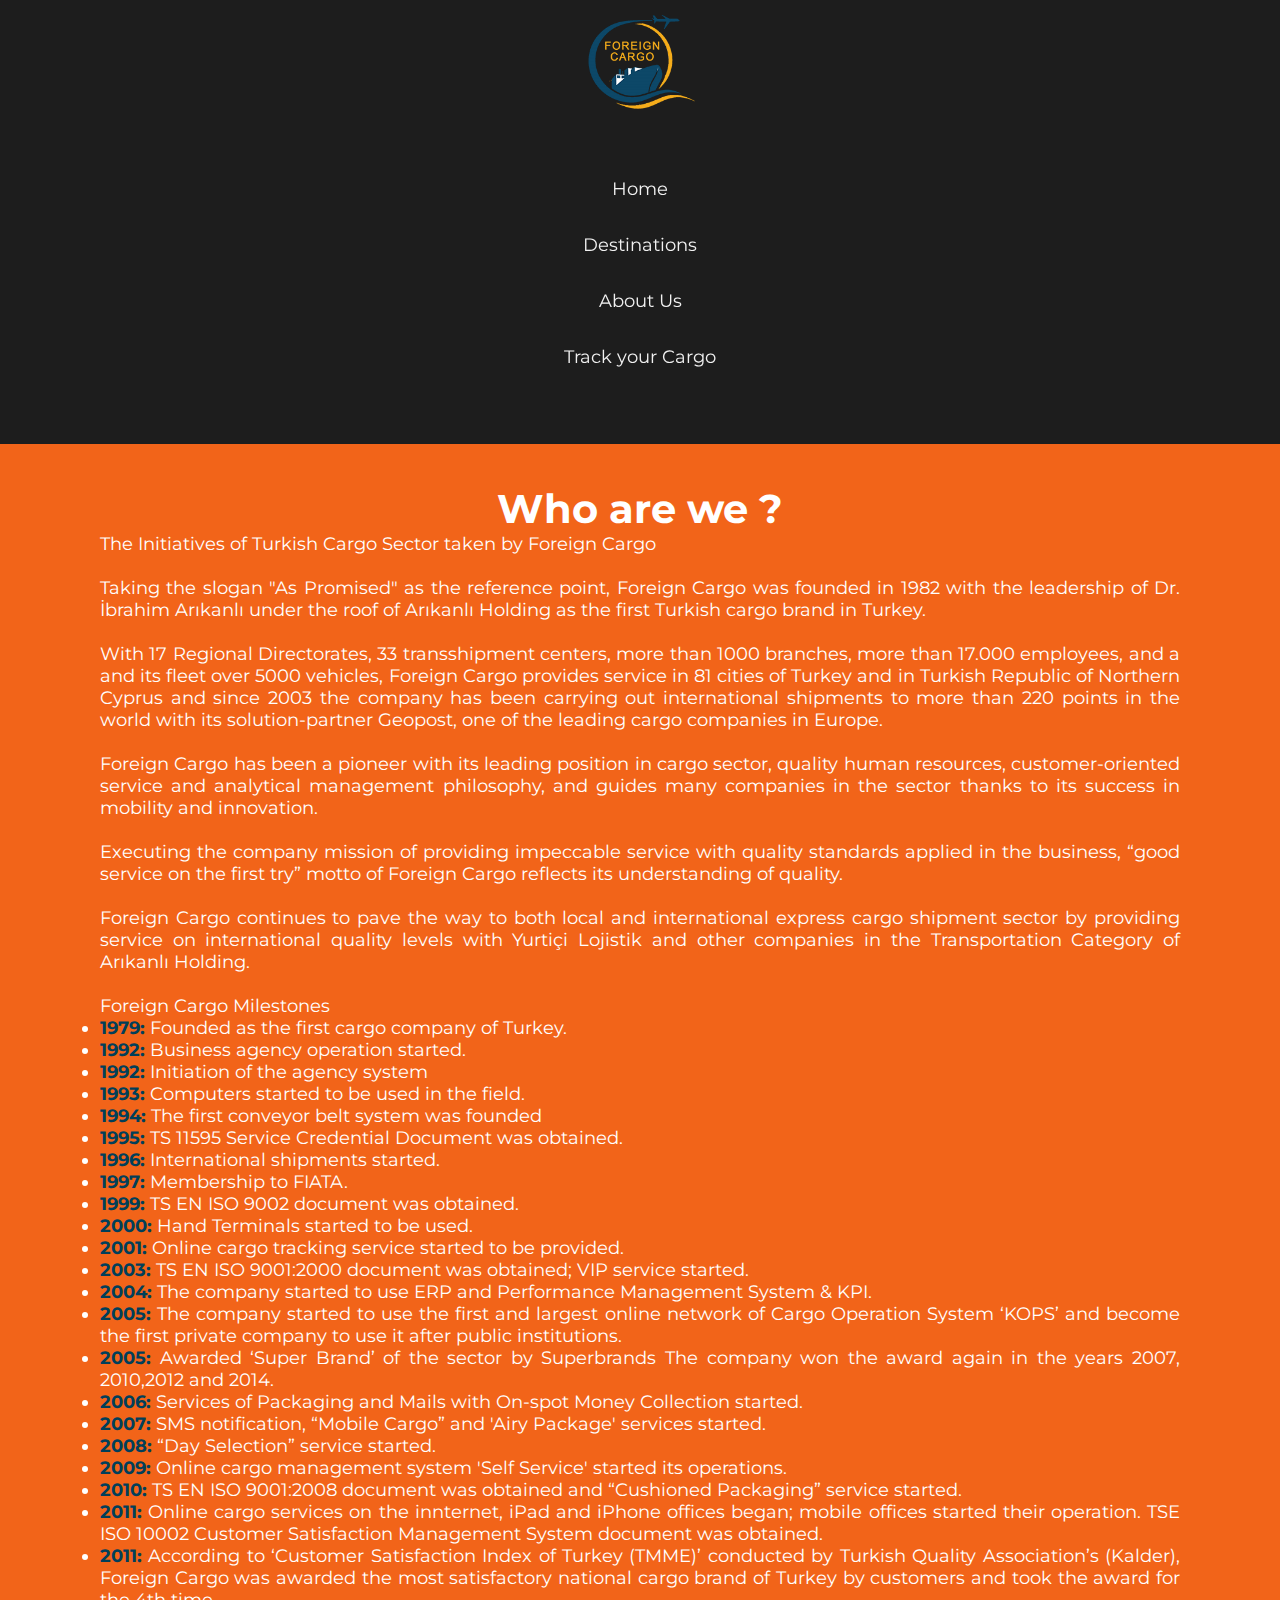
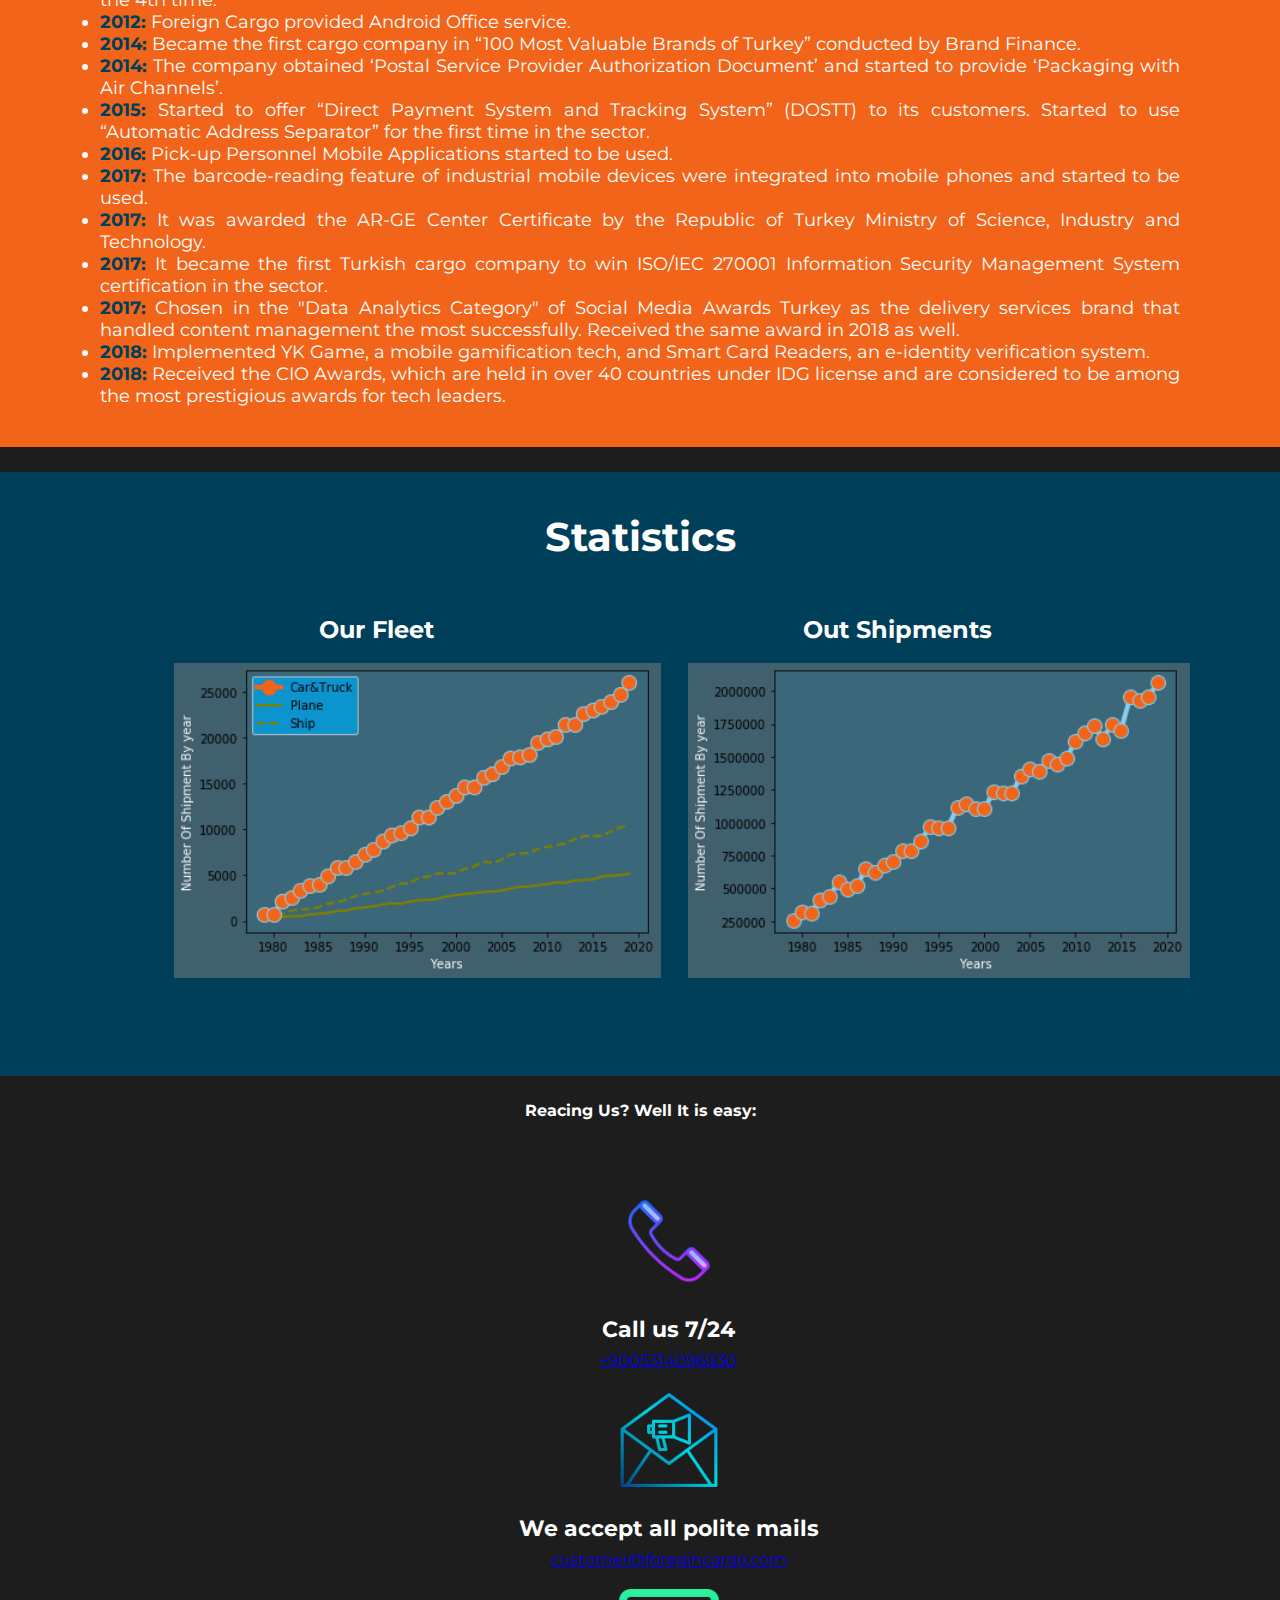
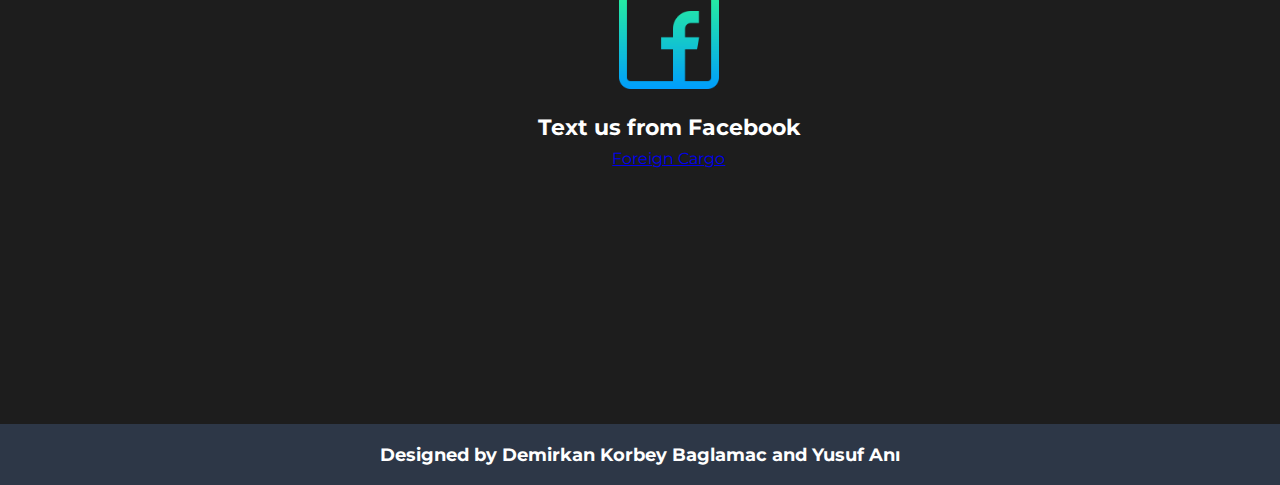
==== commit 91a8f872: "Index hr fixed" ====
--- a/htmls/about-us.html
+++ b/htmls/about-us.html
@@ -49,7 +49,7 @@
                         <li class="sub-menu"><a href="about-us.html#stat">Statistics</a></li>
                     </ul>
                 </li>
-                <li id="search_button_li" onmouseover="change_visibility_sbutton(1)" onmouseout="change_visibility_sbutton(0)" ><a  href="#">Track your Cargo</a> <input id="search_button" type="text" style="visibility: hidden; position: absolute;" placeholder="Search.."></li>
+                <li id="search_button_li" onmouseover="change_visibility_sbutton(1)" onmouseout="change_visibility_sbutton(0)" ><a  href="tracking.html">Track your Cargo</a> <input id="search_button" type="text" style="visibility: hidden; position: absolute;" placeholder="Search.."></li>
             </ul>
         </nav>
     </div>
@@ -100,7 +100,7 @@
             <li><span class="date" >2003:</span> TS EN ISO 9001:2000 document was obtained; VIP service started.</li>
             <li><span class="date" >2004:</span> The company started to use ERP and Performance Management System & KPI.</li>
             <li><span class="date" >2005:</span> The company started to use the first and largest online network of Cargo Operation System ‘KOPS’ and become the first private company to use it after public institutions.</li>
-            <li><span class="date" >2005:</span> Awarded ‘Süper Brand’ of the sector by Superbrands The company won the award again in the years 2007, 2010,2012 and 2014.</li>
+            <li><span class="date" >2005:</span> Awarded ‘Super Brand’ of the sector by Superbrands The company won the award again in the years 2007, 2010,2012 and 2014.</li>
             <li><span class="date" >2006:</span> Services of Packaging and Mails with On-spot Money Collection started.</li>
             <li><span class="date" >2007:</span> SMS notification, “Mobile Cargo” and 'Airy Package' services started.</li>
             <li><span class="date" >2008:</span> “Day Selection” service started.</li>
--- a/css/main.css
+++ b/css/main.css
@@ -263,7 +263,7 @@
 
 .title-hr hr {
     display: inline-block;
-    width: 36%;
+    width: 30%;
     margin: 5px 10px;
     border-top: 1px solid #e5e5e5;
 }
